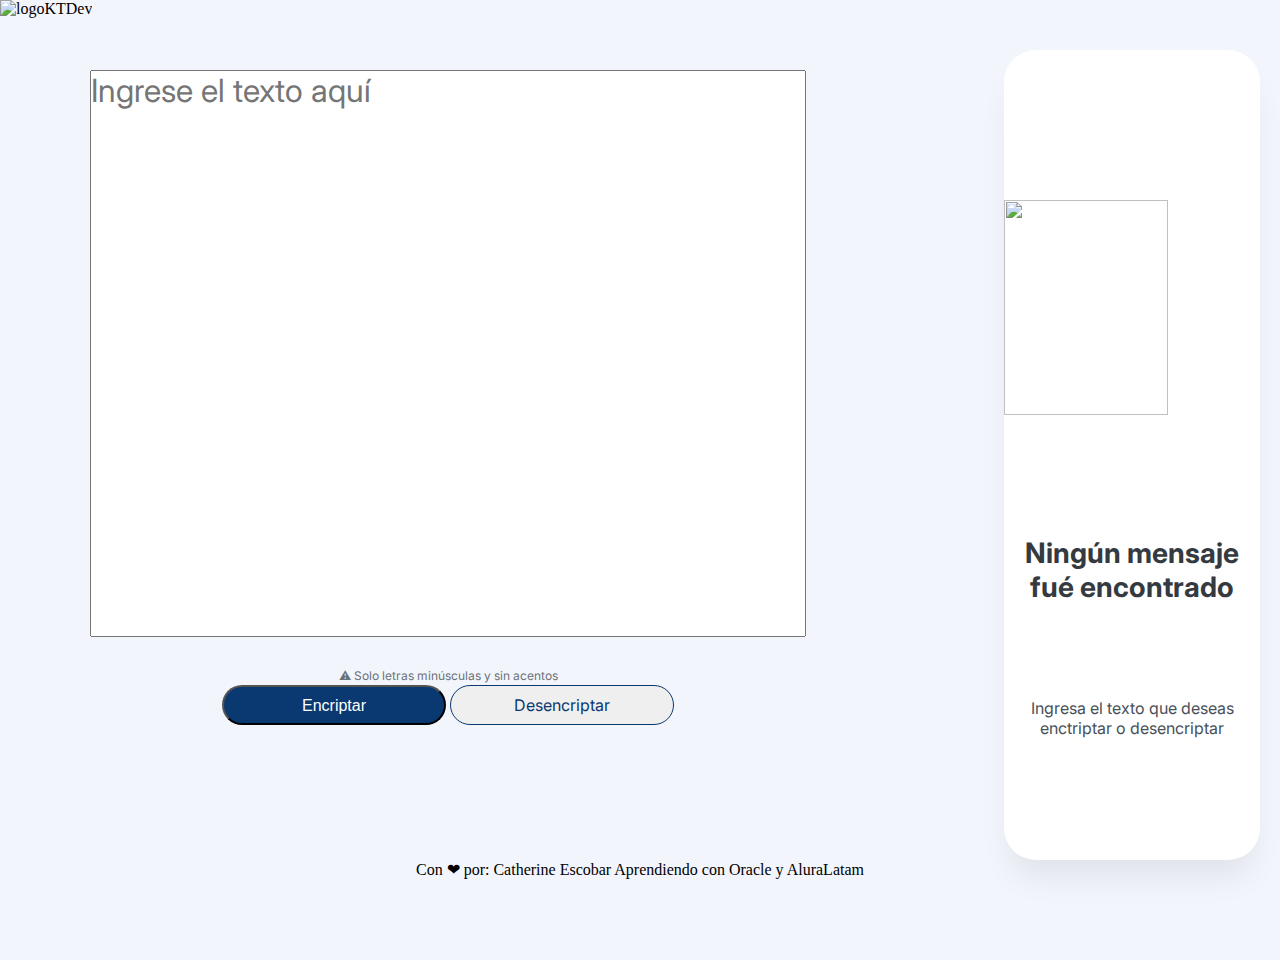
==== index.html @ 02b576bc "index" ====
<html>
    <head>
        <link rel="icon" href="imagenes/faviconwhitekt.png">
        <meta charset="UTF-8">
        <link rel="stylesheet" href="styles/style.css">
        <link rel="preconnect" href="https://fonts.googleapis.com">
        <link rel="preconnect" href="https://fonts.gstatic.com" crossorigin>
        <link href="https://fonts.googleapis.com/css2?family=Inter&display=swap" rel="stylesheet">
        <link rel="stylesheet" href="https://cdnjs.cloudflare.com/ajax/libs/font-awesome/6.1.2/css/all.min.css" integrity="sha512-1sCRPdkRXhBV2PBLUdRb4tMg1w2YPf37qatUFeS7zlBy7jJI8Lf4VHwWfZZfpXtYSLy85pkm9GaYVYMfw5BC1A==" crossorigin="anonymous" referrerpolicy="no-referrer" />
        <title>Encriptador</title>

    </head>
    
    <body>
        <header>
            <img src="imagenes/logokt.png" alt="logoKTDev">
        </header>
        <main>
            <section class="primeraseccion">
                <textarea class="areatexto" placeholder="Ingrese el texto aquí"></textarea>
                <div class="cont-button">
                    <p class="parrafo-aclaracion">&#9888; Solo letras minúsculas y sin acentos</p>
                    <input type="button" value="Encriptar" class="btn-encriptar">
                    <input type="button" value="Desencriptar" class="btn-desencriptar">
                </div>
            </section>
            <section class="segundaseccion">
                <div class="cont-muneco">
                    <img src="imagenes/Muneco.png" width="80%">
                </div>
                <div class="cont-titulo">
                    <h3>Ningún mensaje fué encontrado</h3>
                </div>
                <div class="cont-instruccion">
                    <p>Ingresa el texto que deseas enctriptar o desencriptar</p>
                </div>
                <div class="cont-txt-encriptado">
                    <h3>Mensaje encriptado:</h3>
                    <p class="txt-encriptado"></p>
                </div>
                <div class="cont-btn-copiar">
                    <input type="button" class="btn-copiar" value="Copiar">
                </div>
            </section>

        </main>
        <footer>
            <p class="piedepagina">Con &#10084; por: Catherine Escobar   
                <a href="https://github.com/bettelgeuxe/">
                    <i class="fa-brands fa-github"></i>
                </a>
                Aprendiendo con Oracle y AluraLatam
            </p>
                

        </footer>
        
    </body>
</html>

<script>

var botonEncriptar = document.querySelector(".btn-encriptar");
    botonEncriptar.onclick = encriptar;
var botonDesencriptar = document.querySelector(".btn-desencriptar");
    botonDesencriptar.onclick = desencriptar;
var botonCopiar = document.querySelector(".btn-copiar");
    botonCopiar.onclick = copiar;
var ilustracion = document.querySelector(".cont-muneco");
var titulo2 = document.querySelector(".cont-titulo");
var instruccion = document.querySelector(".cont-instruccion");
var textoEncriptado = document.querySelector(".txt-encriptado");
var txtarea = document.querySelector(".areatexto");

function validarMensaje(){
    var mensaje = recuperar();
    var letrasAdmitidas = "abcdefghijklmnñopqrstuvwxyz ";
    var mensajeError = "";
    for (let letra of mensaje){
        if (!letrasAdmitidas.includes(letra)){
            mensajeError += `<p class="error">La letra ${letra} no es válida</p>`;
        }

    }

    if (mensajeError.length === 0){
        return true;
    }
    alert("Estás insertando caracteres no admitidos (mayúsculas,números,caracteres especiales)");
    reiniciar();
    return false;
    
}

function encriptar(){
    if(!validarMensaje()) return;
    mostrarFront2(); 
    textoEncriptado.textContent = encriptarTxt(recuperar());
    
}

function desencriptar(){
    if(!validarMensaje()) return;
    mostrarFront2();
    
    textoEncriptado.textContent = desencriptarTxt(recuperar());
}

function mostrarFront2(){
    ilustracion.classList.add("ocultar");
    titulo2.classList.add("ocultar");
    instruccion.classList.add("ocultar");

}

function recuperar(){
    var txtarea = document.querySelector(".areatexto");
    return txtarea.value;
}

function limpiarTexto(){
    txtarea.value = "";
    
}

function reiniciar(){
    location.reload();
}

function recuperarResultado(){
    var presultado = document.querySelector(".txt-Encriptado");
    navigator.clipboard.writeText(presultado.innerHTML);
    

}

function copiar(){
    textoEncriptado.textContent = recuperarResultado();
    limpiarTexto();


}

function encriptarTxt(mensaje){
    var textoRecibido = mensaje;
    var textoAcumulado = "";
    for(var i = 0; i<textoRecibido.length; i++){
        if(textoRecibido[i] == "a"){
            textoAcumulado = textoAcumulado + "ai"
        }
        else if(textoRecibido[i] == "e"){
            textoAcumulado = textoAcumulado + "enter"
        }
        else if(textoRecibido[i] == "i"){
            textoAcumulado = textoAcumulado + "imes"
        }
        else if(textoRecibido[i] == "o"){
            textoAcumulado = textoAcumulado + "ober"
        }
        else if(textoRecibido[i] == "u"){
            textoAcumulado = textoAcumulado + "ufat"
        }
        else{
            textoAcumulado = textoAcumulado + textoRecibido[i];
        }
    }
    return textoAcumulado;
}

function desencriptarTxt(mensaje){
    var textoRecibido = mensaje;
    var textoAcumulado = "";
    for(var i = 0; i<textoRecibido.length; i++){
        if(textoRecibido[i] == "a"){
            textoAcumulado = textoAcumulado + "a";
            i = i + 1;
        }
        else if(textoRecibido[i] == "e"){
            textoAcumulado = textoAcumulado + "e";
            i = i + 4;
        }
        else if(textoRecibido[i] == "i"){
            textoAcumulado = textoAcumulado + "i";
            i = i + 3;
        }
        else if(textoRecibido[i] == "o"){
            textoAcumulado = textoAcumulado + "o";
            i = i + 3;
        }
        else if(textoRecibido[i] == "u"){
            textoAcumulado = textoAcumulado + "u";
            i = i + 3;
        }
        else{
            textoAcumulado = textoAcumulado + textoRecibido[i];
        }
    }
    return textoAcumulado;

}


/*
function escuchar(){
    var mensajecopiado = textoEncriptado.textContent;
    let msg = new SpeechSynthesisUtterance();
    msg.text = mensajecopiado;
    msg.lang = "es-Es";
    window.SpeechSynthesis.speak(msg); 
}


function desencriptar(){

    var encriptado= entrada.value;
    var texto = encriptado.replaceAll("enter","e").replaceAll("imes","i").replaceAll("ai","a").replaceAll("ober","o").replaceAll("ufat","u");
    salida.value = texto;    
}*/





    



    
</script>
---- styles/style.css ----
*{
    margin: 0;
    padding: 0;
}

body{
    background: #F3F5FC;
}

header{
    width: 100%;
    height: 50px;
}

main{
    height: 90%;
    width: 100%;
    display: flex;
    justify-content: space-between;
    
}

section{
    width: 40%;
    height: 100%;
    
}

.primeraseccion{
    width: 70%;

}

.areatexto{
    width: 80%;
    height: 70%;
    margin: auto;
    margin-top: 20px;
    display: block;
    resize: none;
    font-family: 'Inter';
    font-style: normal;
    font-weight: 400;
    font-size: 32px;
    color: #0A3871;

}

.parrafo-aclaracion{
    font-family: 'Inter';
    font-style: normal;
    font-weight: 400;
    font-size: 12px;
    line-height: 150%;
    /* identical to box height, or 18px */


    /* Gray/gray-400 */

    color: #495057;

opacity: 0.8;
}

.btn-encriptar{
    width: 25%;
    height: 40px;
    background: #0A3871;
    border-radius: 24px;
    font-style: normal;
    font-weight: 400;
    font-size: 16px;
    line-height: 19px;
    text-align: center;

    /* White */

    color: #FFFFFF;

    /* Button */


    /* Auto layout 

    display: flex;
    flex-direction: row;
    align-items: flex-start;
    padding: 24px;
    gap: 8px;

    width: 328px;
    height: 67px;*/

    /* Dark blue/dark-blue-300 */


    /* Inside auto layout 

    flex: none;
    order: 0;
    flex-grow: 0;*/
}

.btn-desencriptar{
    width: 25%;
    height: 40px;
    border: 1px solid #0A3871;
    border-radius: 24px;
    
    box-sizing: border-box;
    font-family: 'Inter';
    font-style: normal;
    font-weight: 400;
    font-size: 16px;
    line-height: 19px;
    text-align: center;

    /* Dark blue/dark-blue-300 */

    color: #0A3871;

    /* 
    Auto layout 

    display: flex;
    flex-direction: row;
    align-items: flex-start;
    padding: 24px;
    gap: 8px;

    width: 328px;
    height: 67px;

    /* Light gray */

    

    /* Inside auto layout 

    flex: none;
    order: 1;
    flex-grow: 0;*/
}

.cont-button{
    text-align: center;
    margin-top: 30px;
}

.segundaseccion{
    width: 20%;
    background-color: white;
    /* shadow */
    box-shadow: 0px 24px 32px -8px rgba(0, 0, 0, 0.08);
    border-radius: 32px;
    margin-right: 20px;
    box-sizing: border-box;
    overflow: hidden;
}

.cont-muneco{
    /*padding: 2%;*/
    width: 100%;
    height: 60%;
    padding-top: 150px;
    box-sizing: border-box;
    overflow: auto;
}

.cont-titulo{
    /*padding-top: 50px;*/
    width: 100%;
    height: 20%;
    text-align: center;
    color: #343A40;
    font-family: 'Inter';
    font-style: normal;
    font-weight: 700;
    font-size: 24px;
}

.cont-instruccion{
    width: 100%;
    height: 20%;
    text-align: center;
    font-family: 'Inter';
    font-style: normal;
    font-weight: 400;
    font-size: 16px;
    color: #495057;
}


.cont-txt-encriptado{
    width: 100%;
    height: 70%;
    padding: 25px;
    box-sizing: border-box;
    font-family: 'Inter';
    font-style: normal;
    font-weight: 400;
    font-size: 24px;


    /* Gray/gray-400 */

    color: #495057;
}

.txt-encriptado{
    font-family: 'Inter';
    font-style: normal;
    font-weight: 400;
    font-size: 24px;
    /*line-height: 150%;*/
/* or 36px */


/* Gray/gray-400 */

    color: #495057;
}

.cont-btn-copiar{
    width: 100%;
    height: 20%;
}

.btn-copiar{
    width: 35%;
    height: 40px;
    display: block;
    margin: auto;
    border: 1px solid #0A3871;
    
    /* White */

    background: #FFFFFF;
    /* shadow */

    box-shadow: 0px 24px 32px -8px rgba(0, 0, 0, 0.08);
    border-radius: 32px;

    font-family: 'Inter';
    font-style: normal;
    font-weight: 400;
    font-size: 16px;
    line-height: 19px;
    text-align: center;

    /* Dark blue/dark-blue-300 */

    color: #0A3871;


}
footer{
    width: 100%;
    height: 100px;
    text-align: center;
    
}

.ocultar {
    display: none;
}
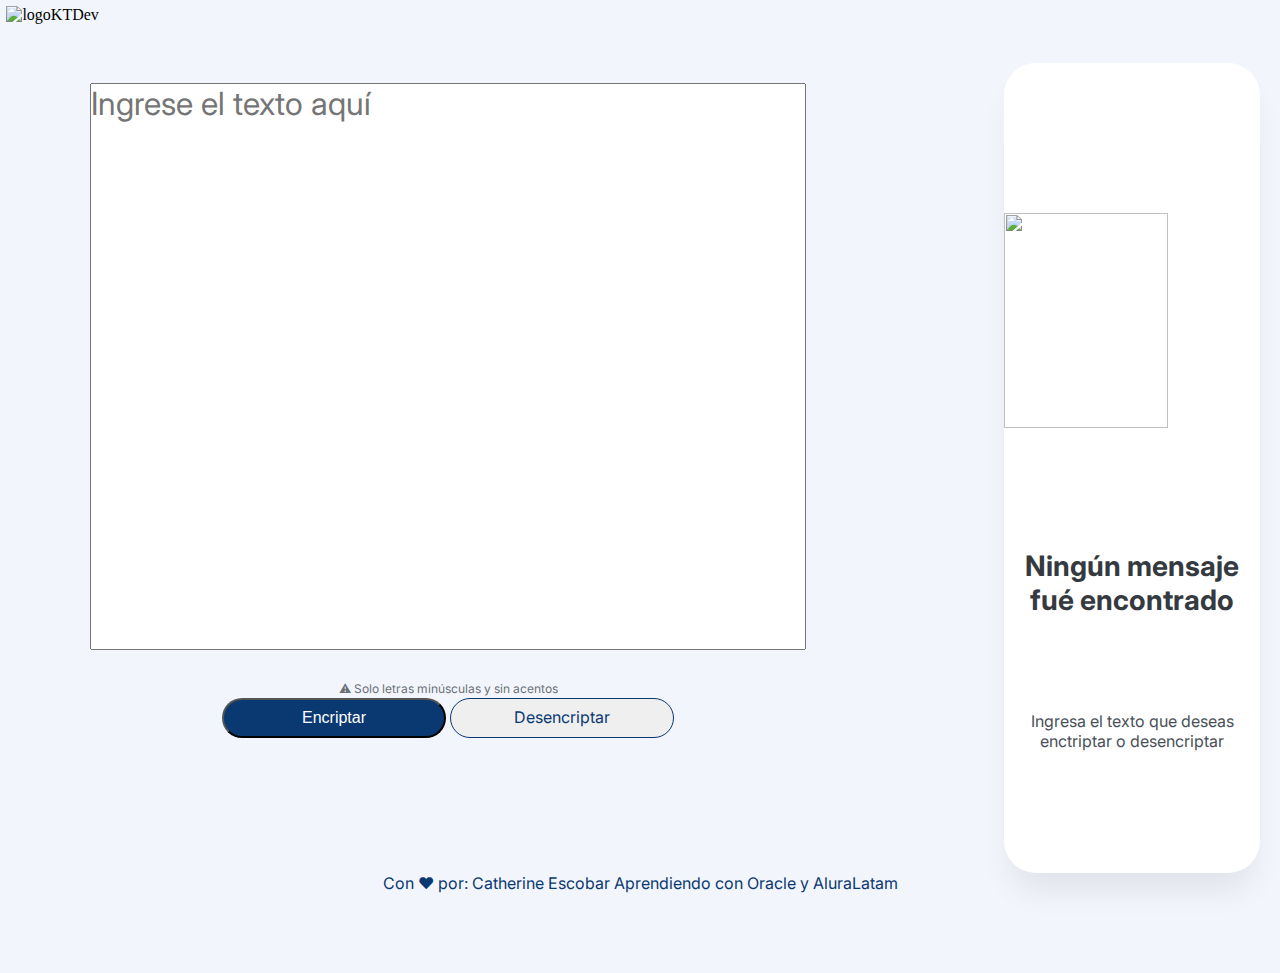
==== commit cd38a2d2: "mensaje secreto correccion" ====
--- a/index.html
+++ b/index.html
@@ -35,7 +35,7 @@
                     <p>Ingresa el texto que deseas enctriptar o desencriptar</p>
                 </div>
                 <div class="cont-txt-encriptado">
-                    <h3>Mensaje encriptado:</h3>
+                    <h3>Mensaje secreto:</h3>
                     <p class="txt-encriptado"></p>
                 </div>
                 <div class="cont-btn-copiar">
@@ -70,6 +70,7 @@
 var titulo2 = document.querySelector(".cont-titulo");
 var instruccion = document.querySelector(".cont-instruccion");
 var textoEncriptado = document.querySelector(".txt-encriptado");
+var textoDesencriptado = document.queryCommandState(".cont-txt-desencriptado");
 var txtarea = document.querySelector(".areatexto");
 
 function validarMensaje(){
--- a/styles/style.css
+++ b/styles/style.css
@@ -10,6 +10,7 @@
 header{
     width: 100%;
     height: 50px;
+    padding: 0.5%;
 }
 
 main{
@@ -207,6 +208,23 @@
     color: #495057;
 }
 
+.cont-txt-desencriptado{
+    width: 100%;
+    height: 70%;
+    padding: 25px;
+    box-sizing: border-box;
+    font-family: 'Inter';
+    font-style: normal;
+    font-weight: 400;
+    font-size: 24px;
+    
+
+
+    /* Gray/gray-400 */
+
+    color: #495057;
+}
+
 .txt-encriptado{
     font-family: 'Inter';
     font-style: normal;
@@ -258,6 +276,11 @@
     width: 100%;
     height: 100px;
     text-align: center;
+    font-family: 'Inter';
+    font-style: normal;
+    font-weight: 400;
+    font-size: 16px;
+    color: #0A3871;
     
 }
 
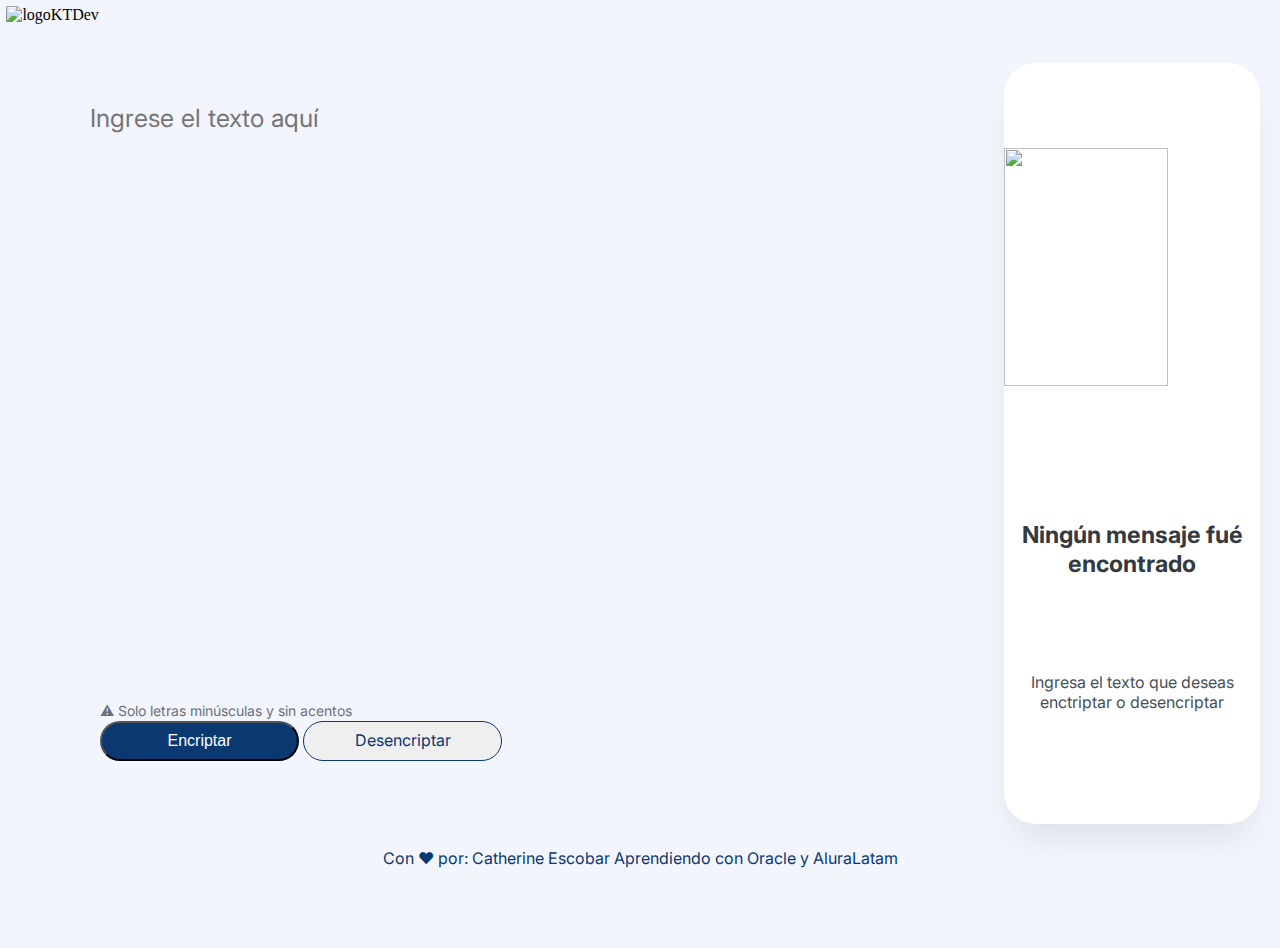
==== commit ad17fdc3: "estilos y footer" ====
--- a/index.html
+++ b/index.html
@@ -1,13 +1,14 @@
-<html>
+<html lang="es-Es">
     <head>
+        <meta charset="UTF-8">
+        <title>Encriptador</title>
         <link rel="icon" href="imagenes/faviconwhitekt.png">
-        <meta charset="UTF-8">
         <link rel="stylesheet" href="styles/style.css">
         <link rel="preconnect" href="https://fonts.googleapis.com">
         <link rel="preconnect" href="https://fonts.gstatic.com" crossorigin>
         <link href="https://fonts.googleapis.com/css2?family=Inter&display=swap" rel="stylesheet">
         <link rel="stylesheet" href="https://cdnjs.cloudflare.com/ajax/libs/font-awesome/6.1.2/css/all.min.css" integrity="sha512-1sCRPdkRXhBV2PBLUdRb4tMg1w2YPf37qatUFeS7zlBy7jJI8Lf4VHwWfZZfpXtYSLy85pkm9GaYVYMfw5BC1A==" crossorigin="anonymous" referrerpolicy="no-referrer" />
-        <title>Encriptador</title>
+        
 
     </head>
     
@@ -35,7 +36,6 @@
                     <p>Ingresa el texto que deseas enctriptar o desencriptar</p>
                 </div>
                 <div class="cont-txt-encriptado">
-                    <h3>Mensaje secreto:</h3>
                     <p class="txt-encriptado"></p>
                 </div>
                 <div class="cont-btn-copiar">
@@ -46,8 +46,11 @@
         </main>
         <footer>
             <p class="piedepagina">Con &#10084; por: Catherine Escobar   
-                <a href="https://github.com/bettelgeuxe/">
+                <a href="https://github.com/bettelgeuxe/" target="_blank">
                     <i class="fa-brands fa-github"></i>
+                </a>
+                <a href="https://www.linkedin.com/in/catherine-escobar-trujillo/" target="_blank">
+                    <i class="fab fa-linkedin-in"></i>
                 </a>
                 Aprendiendo con Oracle y AluraLatam
             </p>
@@ -97,6 +100,7 @@
     if(!validarMensaje()) return;
     mostrarFront2(); 
     textoEncriptado.textContent = encriptarTxt(recuperar());
+    limpiarTexto();
     
 }
 
--- a/styles/style.css
+++ b/styles/style.css
@@ -33,25 +33,34 @@
 }
 
 .areatexto{
+    background: #F3F5FC;
+    border: none;
     width: 80%;
     height: 70%;
     margin: auto;
-    margin-top: 20px;
+    margin-top: 40px;
     display: block;
     resize: none;
     font-family: 'Inter';
     font-style: normal;
     font-weight: 400;
-    font-size: 32px;
+    font-size: 25px;
     color: #0A3871;
-
-}
+    outline:none !important;
+    outline-offset: 0;
+    
+
+}
+
+
+
 
 .parrafo-aclaracion{
-    font-family: 'Inter';
-    font-style: normal;
-    font-weight: 400;
-    font-size: 12px;
+    text-align: left;
+    font-family: 'Inter';
+    font-style: normal;
+    font-weight: 400;
+    font-size: 14px;
     line-height: 150%;
     /* identical to box height, or 18px */
 
@@ -60,7 +69,7 @@
 
     color: #495057;
 
-opacity: 0.8;
+    opacity: 0.8;
 }
 
 .btn-encriptar{
@@ -73,6 +82,7 @@
     font-size: 16px;
     line-height: 19px;
     text-align: center;
+    cursor: pointer;
 
     /* White */
 
@@ -115,6 +125,7 @@
     font-size: 16px;
     line-height: 19px;
     text-align: center;
+    cursor: pointer;
 
     /* Dark blue/dark-blue-300 */
 
@@ -144,11 +155,12 @@
 }
 
 .cont-button{
-    text-align: center;
+    margin-left: 100px;
     margin-top: 30px;
 }
 
 .segundaseccion{
+    height: 94%;
     width: 20%;
     background-color: white;
     /* shadow */
@@ -163,7 +175,7 @@
     /*padding: 2%;*/
     width: 100%;
     height: 60%;
-    padding-top: 150px;
+    padding-top: 85px;
     box-sizing: border-box;
     overflow: auto;
 }
@@ -177,7 +189,7 @@
     font-family: 'Inter';
     font-style: normal;
     font-weight: 700;
-    font-size: 24px;
+    font-size: 20px;
 }
 
 .cont-instruccion{
@@ -226,6 +238,7 @@
 }
 
 .txt-encriptado{
+    margin-top: 20px;
     font-family: 'Inter';
     font-style: normal;
     font-weight: 400;
@@ -245,15 +258,16 @@
 }
 
 .btn-copiar{
-    width: 35%;
+    width: 80%;
     height: 40px;
     display: block;
     margin: auto;
+    margin-top: 116px;
     border: 1px solid #0A3871;
     
     /* White */
 
-    background: #FFFFFF;
+    background: #F3F5FC;
     /* shadow */
 
     box-shadow: 0px 24px 32px -8px rgba(0, 0, 0, 0.08);
@@ -265,6 +279,7 @@
     font-size: 16px;
     line-height: 19px;
     text-align: center;
+    cursor: pointer;
 
     /* Dark blue/dark-blue-300 */
 
@@ -272,6 +287,7 @@
 
 
 }
+
 footer{
     width: 100%;
     height: 100px;
@@ -281,6 +297,7 @@
     font-weight: 400;
     font-size: 16px;
     color: #0A3871;
+    margin-top: -25px;
     
 }
 
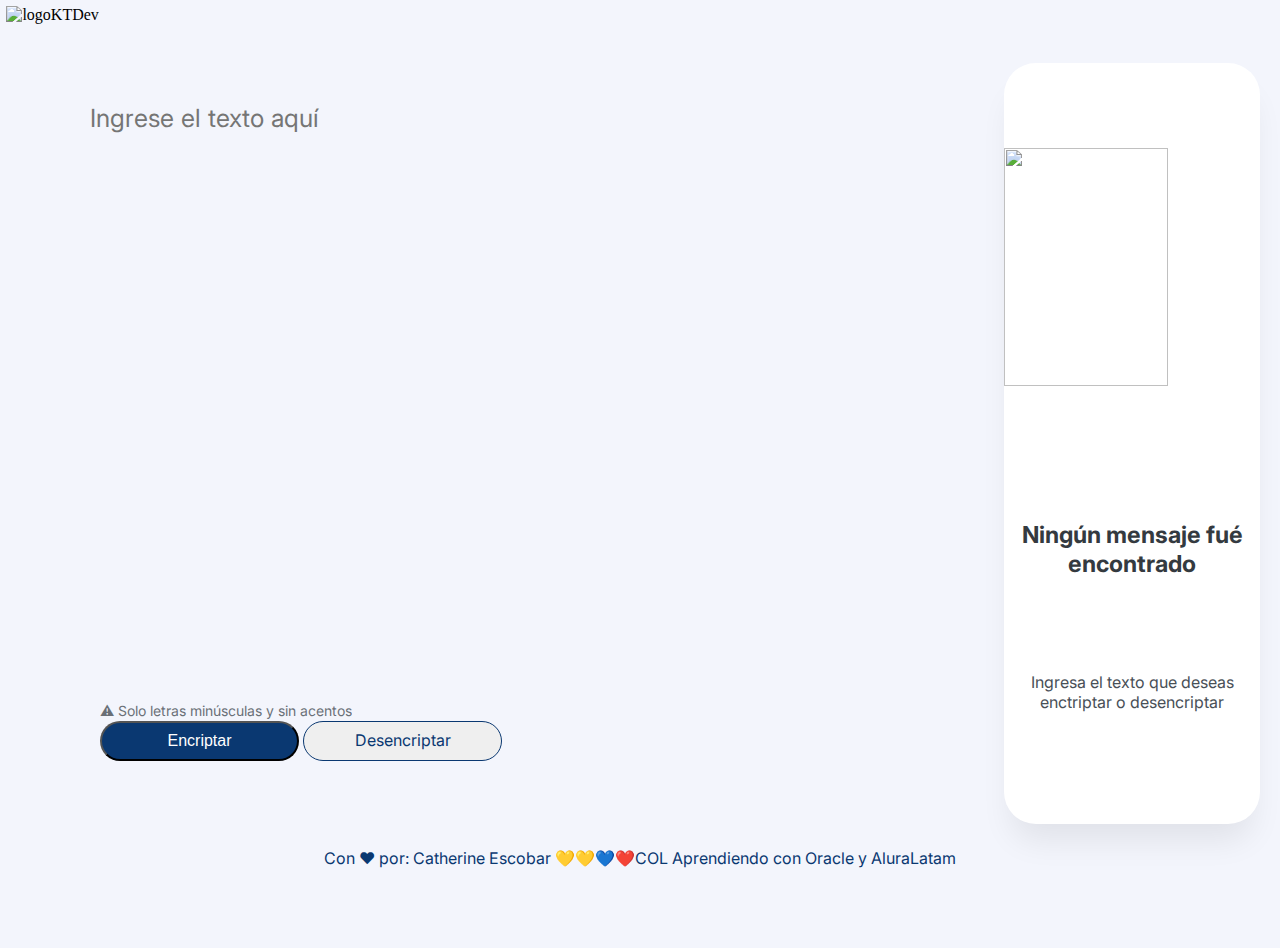
==== commit 98ddeb10: "Bandera de Colombia" ====
--- a/index.html
+++ b/index.html
@@ -45,7 +45,7 @@
 
         </main>
         <footer>
-            <p class="piedepagina">Con &#10084; por: Catherine Escobar   
+            <p class="piedepagina">Con &#10084; por: Catherine Escobar 💛💛💙❤️COL
                 <a href="https://github.com/bettelgeuxe/" target="_blank">
                     <i class="fa-brands fa-github"></i>
                 </a>
--- a/styles/style.css
+++ b/styles/style.css
@@ -194,6 +194,7 @@
 
 .cont-instruccion{
     width: 100%;
+    
     height: 20%;
     text-align: center;
     font-family: 'Inter';
@@ -242,7 +243,7 @@
     font-family: 'Inter';
     font-style: normal;
     font-weight: 400;
-    font-size: 24px;
+    font-size: 16px;
     /*line-height: 150%;*/
 /* or 36px */
 
